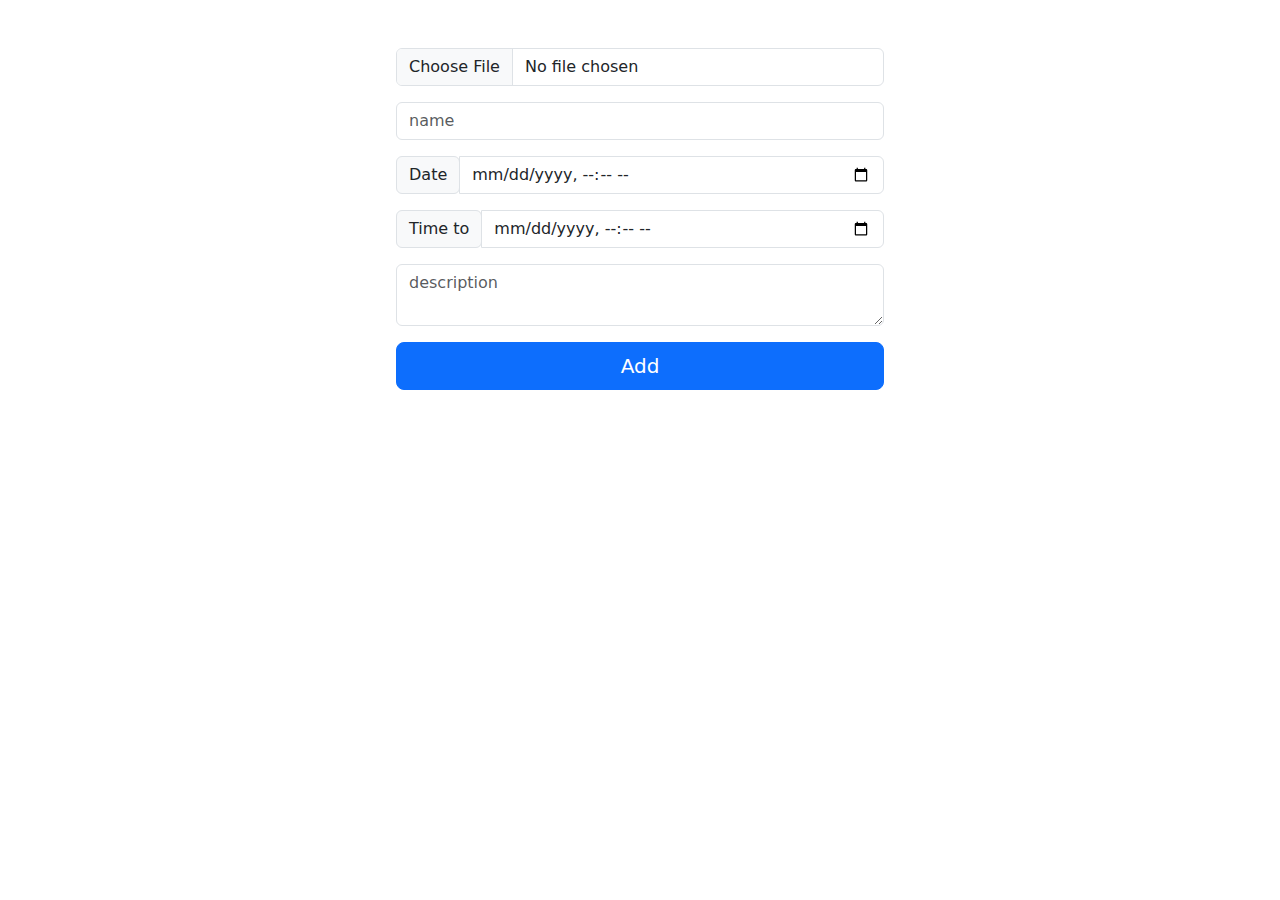
==== src/main/resources/templates/addLocalEvent.html @ 74e0e97c "first commit" ====
<!DOCTYPE HTML>
<html xmlns:th="http://www.thymeleaf.org">
<head>
    <title>ITEMS</title>
    <meta http-equiv="Content-Type" content="text/html; charset=UTF-8" />
    <meta name="viewport" content="width=device-width, initial-scale=1">
    <link rel="stylesheet" href="https://cdn.jsdelivr.net/npm/bootstrap@5.1.3/dist/css/bootstrap.min.css">

</head>
<body>
<header th:insert="blocks/header :: header"></header>

<form th:action="@{/localevents/add}" method="post" enctype="multipart/form-data">
    <div class="container-sm mt-5" style="width: 40%">
        <div class="input-group mb-3">
            <input type="file" name="image" id="image" class="form-control" accept="image/*" required/>
        </div>
        <div class="input-group mb-3">
            <input type="text" name="name" id="name" class="form-control" placeholder="name" aria-label="name" aria-describedby="basic-addon1" required>
        </div>
        <div class="input-group mb-3">
            <div class="input-group-prepend">
                <span class="input-group-text">Date</span>
            </div>
            <input type="datetime-local" name="datefrom" id="datefrom" class="form-control" placeholder="datefrom" aria-label="datefrom" aria-describedby="basic-addon1" required>
        </div>
        <div class="input-group mb-3">
            <div class="input-group-prepend">
                <span class="input-group-text">Time to</span>
            </div>
            <input type="datetime-local" name="dateto" id="dateto" class="form-control" placeholder="dateto" aria-label="dateto" aria-describedby="basic-addon1" required>
        </div>
        <div class="input-group mb-3">
            <textarea class="form-control" name="description" aria-label="description" placeholder="description" ></textarea>
        </div>
        <button class="w-100 btn btn-lg btn-primary" type="submit" name="add-submit" id="add-submit">Add</button>
    </div>
</form>

<div th:insert="blocks/footer :: footer"></div>
<script src="/css_js/bootstrap.bundle.js" crossorigin="anonymous">
</script>
</body>
</html>
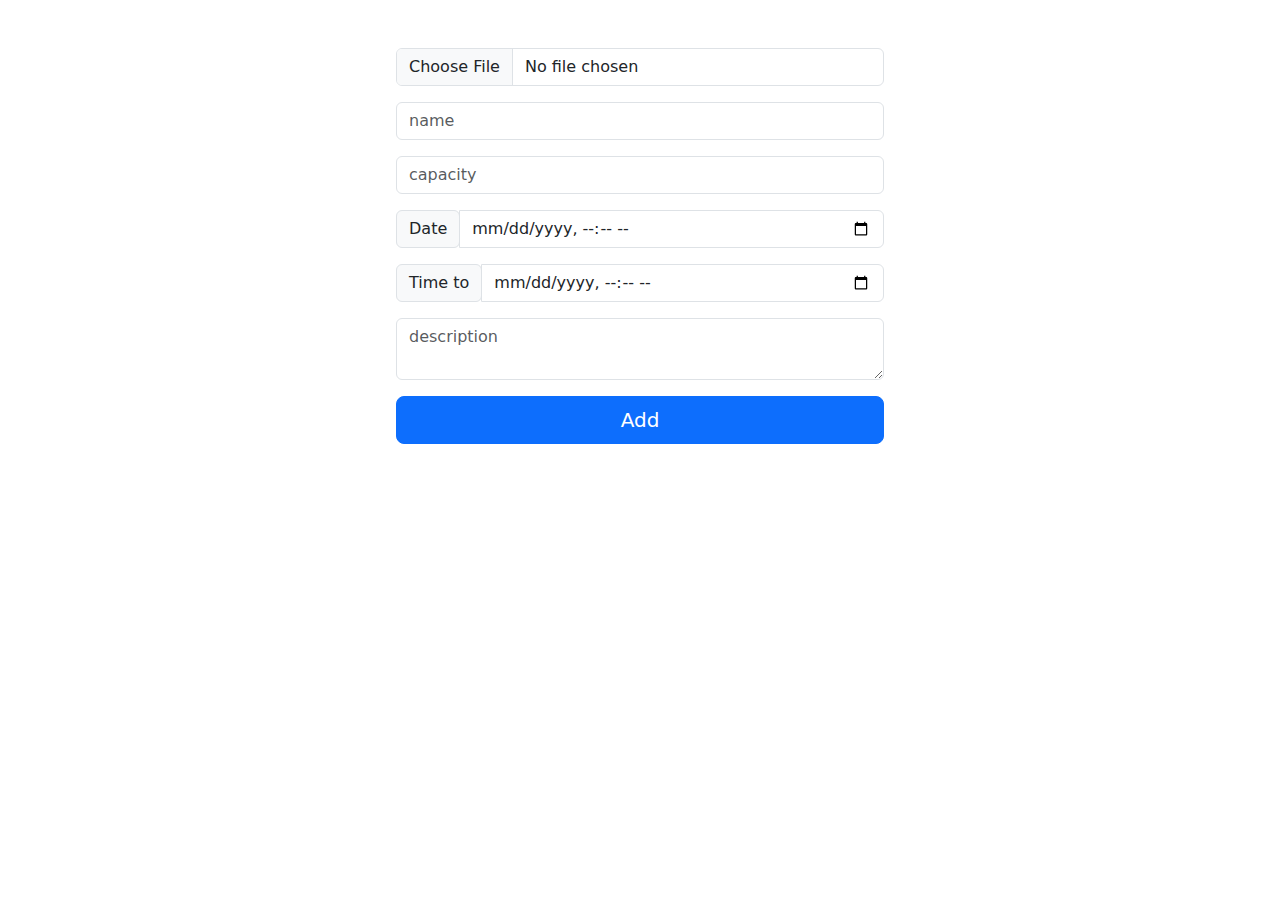
==== commit fb188def: "Finishing localEvent signing up implementation" ====
--- a/src/main/resources/templates/addLocalEvent.html
+++ b/src/main/resources/templates/addLocalEvent.html
@@ -17,6 +17,9 @@
         </div>
         <div class="input-group mb-3">
             <input type="text" name="name" id="name" class="form-control" placeholder="name" aria-label="name" aria-describedby="basic-addon1" required>
+        </div>
+        <div class="input-group mb-3">
+            <input type="number" name="capacity" id="capacity" class="form-control" placeholder="capacity" aria-label="capacity" aria-describedby="basic-addon1" required>
         </div>
         <div class="input-group mb-3">
             <div class="input-group-prepend">
